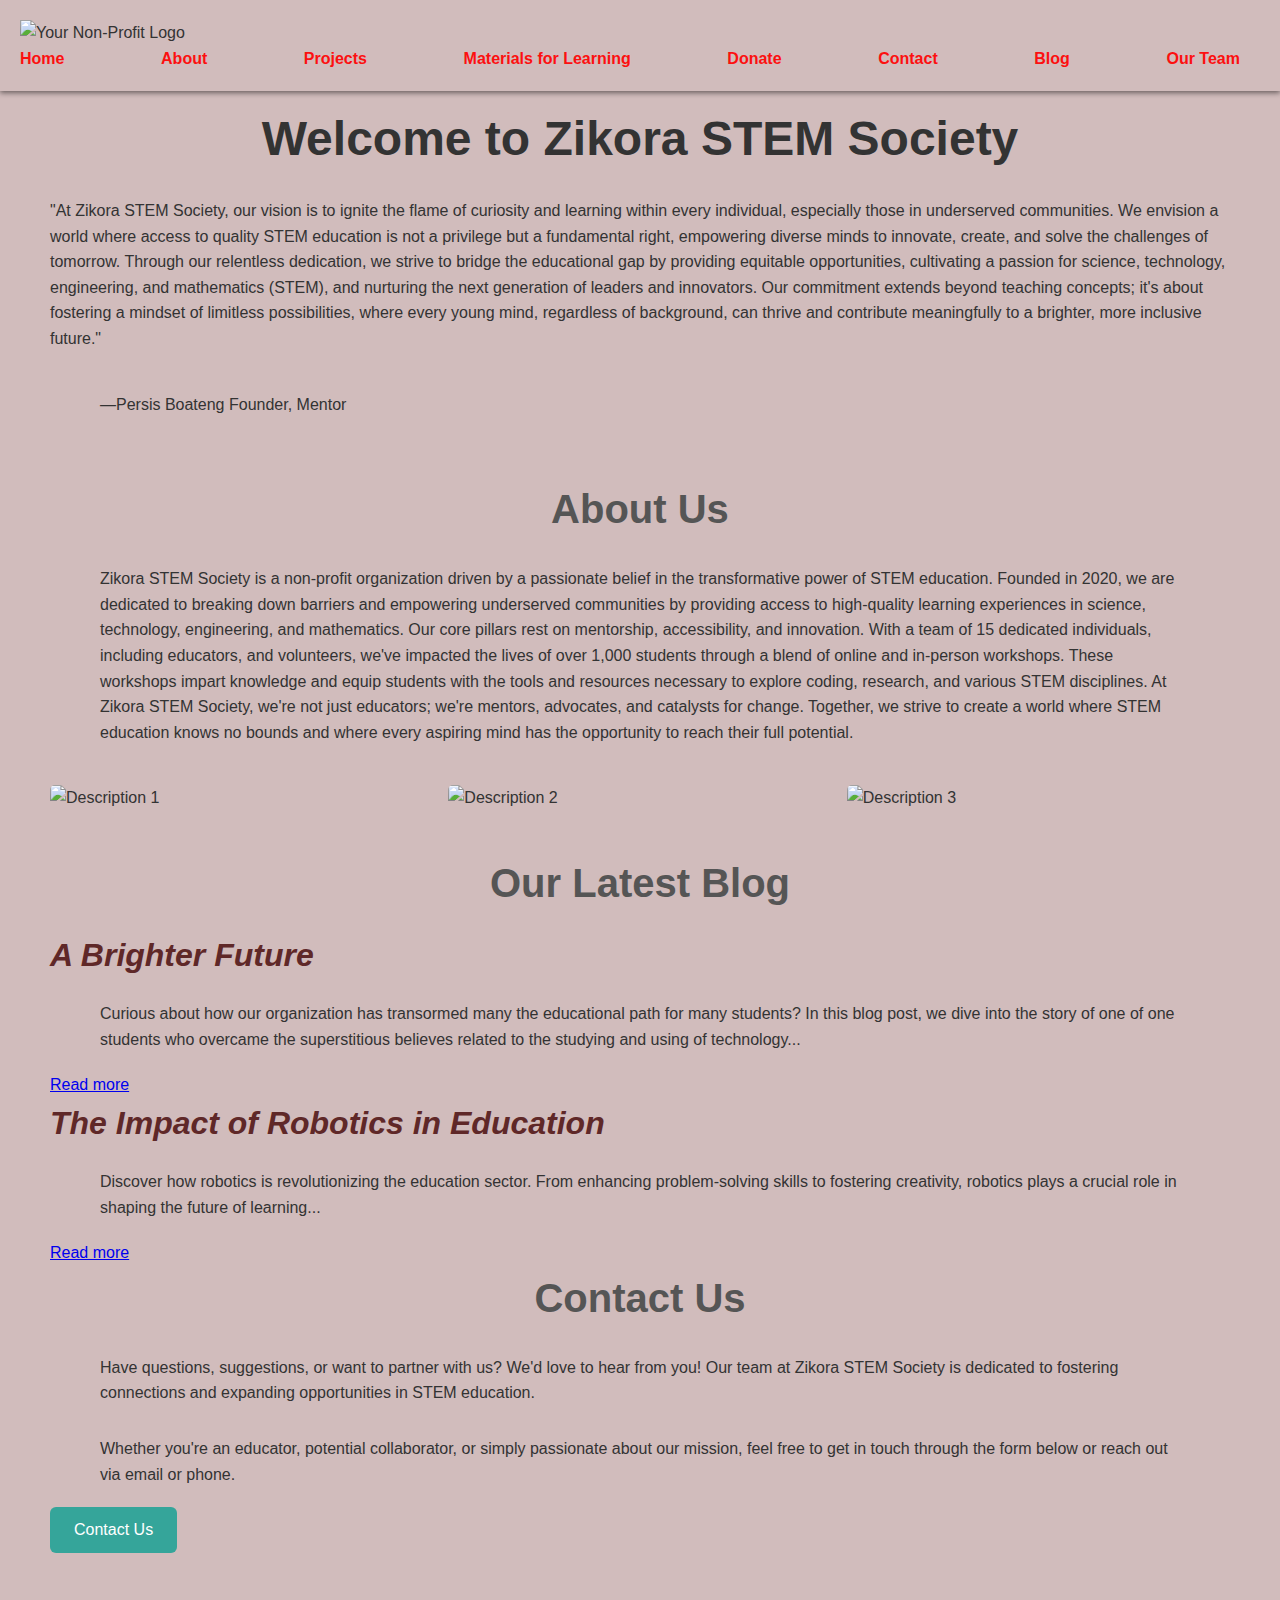
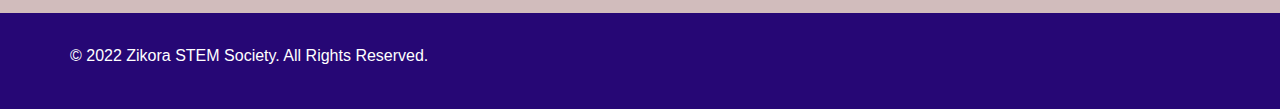
==== index.html @ 03171598 "Update index.html" ====
<!DOCTYPE html>
<html lang="en">

<head>
    <meta charset="UTF-8">
    <title>Zikora STEM Society</title>
    <!-- Link to your CSS file if you have one -->
    <link rel="stylesheet" href="styles.css">
</head>

<body>
    <!-- Navigation -->
    <header>
        <nav>
            <img src="images/2020 (2).png" alt="Your Non-Profit Logo" class="logo">
            <ul>
                <li><a href="#home">Home</a></li>
                <li><a href="#about">About</a></li>
                <li><a href="projects.html">Projects</a></li>
                <li><a href="materials.html">Materials for Learning</a></li>
                <li><a href="donate.html">Donate</a></li>
                <li><a href="contact.html">Contact</a></li>
                <li><a href="blog.html">Blog</a></li>
                <li><a href="team.html">Our Team</a></li>
            </ul>
        </nav>
    </header>

    <!-- Main Content Sections -->
    <main>
        <section id="home">
            <h1>Welcome to Zikora STEM Society</h1>
            <p1>"At Zikora STEM Society, our vision is to ignite the flame of curiosity and learning within every individual, especially those in underserved communities. We envision a world where access to quality STEM education is not a privilege but a fundamental right, empowering diverse minds to innovate, create, and solve the challenges of tomorrow. Through our relentless dedication, we strive to bridge the educational gap by providing equitable opportunities, cultivating a passion for science, technology, engineering, and mathematics (STEM), and nurturing the next generation of leaders and innovators. Our commitment extends beyond teaching concepts; it's about fostering a mindset of limitless possibilities, where every young mind, regardless of background, can thrive and contribute meaningfully to a brighter, more inclusive future."<p>

             <ul> 
                <p> —Persis Boateng Founder, Mentor</p>

        </section>

        <section id="about">
            <h2>About Us</h2>
            <p>Zikora STEM Society is a non-profit organization driven by a passionate belief in the transformative power of STEM education. Founded in 2020, we are dedicated to breaking down barriers and empowering underserved communities by providing access to high-quality learning experiences in science, technology, engineering, and mathematics.

                Our core pillars rest on mentorship, accessibility, and innovation. With a team of 15 dedicated individuals, including educators, and volunteers, we've impacted the lives of over 1,000 students through a blend of online and in-person workshops. These workshops impart knowledge and equip students with the tools and resources necessary to explore coding, research, and various STEM disciplines.
                
                At Zikora STEM Society, we're not just educators; we're mentors, advocates, and catalysts for change. Together, we strive to create a world where STEM education knows no bounds and where every aspiring mind has the opportunity to reach their full potential.</p>
                <div class="photo-container">
                    <img src="images/Dnbow7lU4AA_lLz.jpg" alt="Description 1">
                    <img src="images/santi-vedri-O5EMzfdxedg-unsplash.jpg" alt="Description 2">
                    <img src="images/alex-radelich-rtCfGTI7nCA-unsplash.jpg" alt="Description 3">
                </div>
            </section>

        
        </section>
          <!-- Blog Section -->
       <section id="blog">
        <h2>Our Latest Blog</h2>

        <article class="blog-post">
            <h3>A Brighter Future</h3>
            <p>Curious about how our organization has transormed many the educational path for many students? In this blog post, we dive into the story of one of one students who overcame the superstitious believes related to the studying and using of technology...</p>
            <a href="blog.html">Read more</a>
        </article>
        <article class="blog-post">
            <h3>The Impact of Robotics in Education</h3>
            <p>Discover how robotics is revolutionizing the education sector. From enhancing problem-solving skills to fostering creativity, robotics plays a crucial role in shaping the future of learning...</p>
            <a href="blog.html">Read more</a>
        </article>

           
           

        <section id="contact">
            <h2>Contact Us</h2>
            <p>Have questions, suggestions, or want to partner with us? We'd love to hear from you! Our team at Zikora STEM Society is dedicated to fostering connections and expanding opportunities in STEM education.</p>
            <p>Whether you're an educator, potential collaborator, or simply passionate about our mission, feel free to get in touch through the form below or reach out via email or phone.</p>
            <a href="contact.html"><button>Contact Us</button></a>
        </section>
        
    </main>


    <!-- Footer Section -->
    <footer>
        <!-- ... (your previous HTML code) ... -->

<!-- Footer Section -->
<footer>
    <div class="sponsorship">
        <p>&copy; 2022 Zikora STEM Society. All Rights Reserved.</p> 
      
    </div>
</footer>

</body>

</html>
---- styles.css ----
/* Reset default margin and padding */
body,
h1,
h2,
h3,
p,
ul {
    margin: 0;
    padding: 0;
}

/* Basic styling */
body {
    font-family: Arial, sans-serif;
    line-height: 1.6;
    background-color: #d1bcbc;
    color: #333;
}

/* Header styling with background image */
header {
    background-image: url(images/alexander-grey-O2u6gA2esAI-unsplash.jpg); /* Replace 'path/to/your/image.jpg' with your image URL */
    background-size: cover;
    background-position: center;
    background-repeat: no-repeat;
    box-shadow: 0 2px 5px rgba(0, 0, 0, 0.486);
    padding: 20px;
}


.logo {
    width: 200px; /* Adjust the width of your logo */
    height: 200px;
}



nav ul {
    list-style-type: none;
    display: flex;
    align-items: center; /* Align items vertically */
    justify-content: space-between;
}


nav ul li {
    display: inline-flex;
    margin-right: 20px;
}

nav ul li a {
    text-decoration: none;
    color: #fc1010;
    font-weight: bold;
    transition: color 0.3s ease; /* Smooth color transition on hover */
}
    
    nav ul li a:hover {
        color: #33fff5; /* Change color on hover */
}

/* Main content styling */
main {
    padding: 10px 50px 20px;
}

section {
    margin-bottom: 40px;
}

/* Style for the photo container */
.photo-container {
    display: flex;
    justify-content: space-between;
    margin-top: 20px;
}

.photo-container img {
    width: calc(33.33% - 10px); /* Adjust size and spacing as needed */
    border-radius: 5px;
}

/* Additional styling for specific image */
.Zikora-Approval img {
    max-width: 100%;
    height: auto;
    max-height: 100px; /* Set the maximum height as per your preference */
    margin-top: 15px;
    margin-bottom: 15px;
    border-radius: 8px;
    box-shadow: 0 0 10px rgba(0, 0, 0, 0.1);
}

/* h1 style */
h1 {
    font-size: 3em;
    margin-bottom: 20px;
    text-align: center;
    font-family: 'Arial Black', sans-serif;
    color: #333;
}

/* h2 style */
h2 {
    font-size: 2.5em;
    margin-bottom: 15px;
    text-align: center;
    font-family: 'Verdana', sans-serif;
    color: #555;
}

/* h3 style */
h3 {
    font-size: 2em;
    margin-bottom: 10px;
    text-align: left;
    font-style: italic;
    color: #5f2828;
}


p {
    margin-bottom: x-small;
    line-height: 1.6;
    padding: 10px 50px 20px;
    text-align: left;

}

/* ... (your previous CSS code) ... */

/* Style for Donate and Contact buttons */
section# button,
section#contact button {
    padding: 12px 24px;
    background-color: #35a59a;
    color: #fff;
    border: none;
    border-radius: 5px;
    font-size: 1em;
    cursor: pointer;
    transition: background-color 0.3s ease, transform 0.2s ease;
    box-shadow: 0 4px 6px rgba(0, 0, 0, 0.1);
    text-transform: uppercase;
    letter-spacing: 1px;
    outline: none;
}

section#donate button:hover,
section#contact button:hover {
    background-color: #36718b;
    transform: translateY(-2px);
    box-shadow: 0 6px 8px #00000033;
}

/* Your existing CSS code here */

/* Style for the contact form */
section#contact form {
    max-width: 600px;
    margin: 20px auto;
    background-color: #f8f8f8;
    padding: 20px;
    border-radius: 8px;
    box-shadow: 0 4px 8px rgba(0, 0, 0, 0.1);
}

label {
    display: block;
    margin-bottom: 8px;
    color: #333;
    font-weight: bold;
}

input,
textarea {
    width: 100%;
    padding: 12px;
    margin-bottom: 16px;
    box-sizing: border-box;
    border: 1px solid #ccc;
    border-radius: 4px;
    font-size: 1em;
}

button {
    background-color: #35a59a;
    color: #fff;
    padding: 14px 24px;
    border: none;
    border-radius: 6px;
    font-size: 1em;
    cursor: pointer;
    transition: background-color 0.3s ease, transform 0.2s ease;
}

button:hover {
    background-color: #36718b;
    transform: translateY(-2px);
}

/* Add this to your existing CSS file or update it accordingly */

.team-member {
    display: flex;
    margin-bottom: 40px;
}

.team-member-info {
    flex: 1;
    padding: 0 20px;
}

.team-member-photo img {
    max-width: 100%;
    height: auto;
}


/* Footer styling */
/* Style for the sponsorship section in the footer */
footer {
    text-align: center;
    padding: 10px;
    background-color: #260775;
    color: #fff;
}

.sponsorship {
    display: flex;
    align-items: center;
    justify-content: space-between;
}

.sponsor-logo img {
    width: 120px; /* Adjust size as needed */
    height: auto;
}
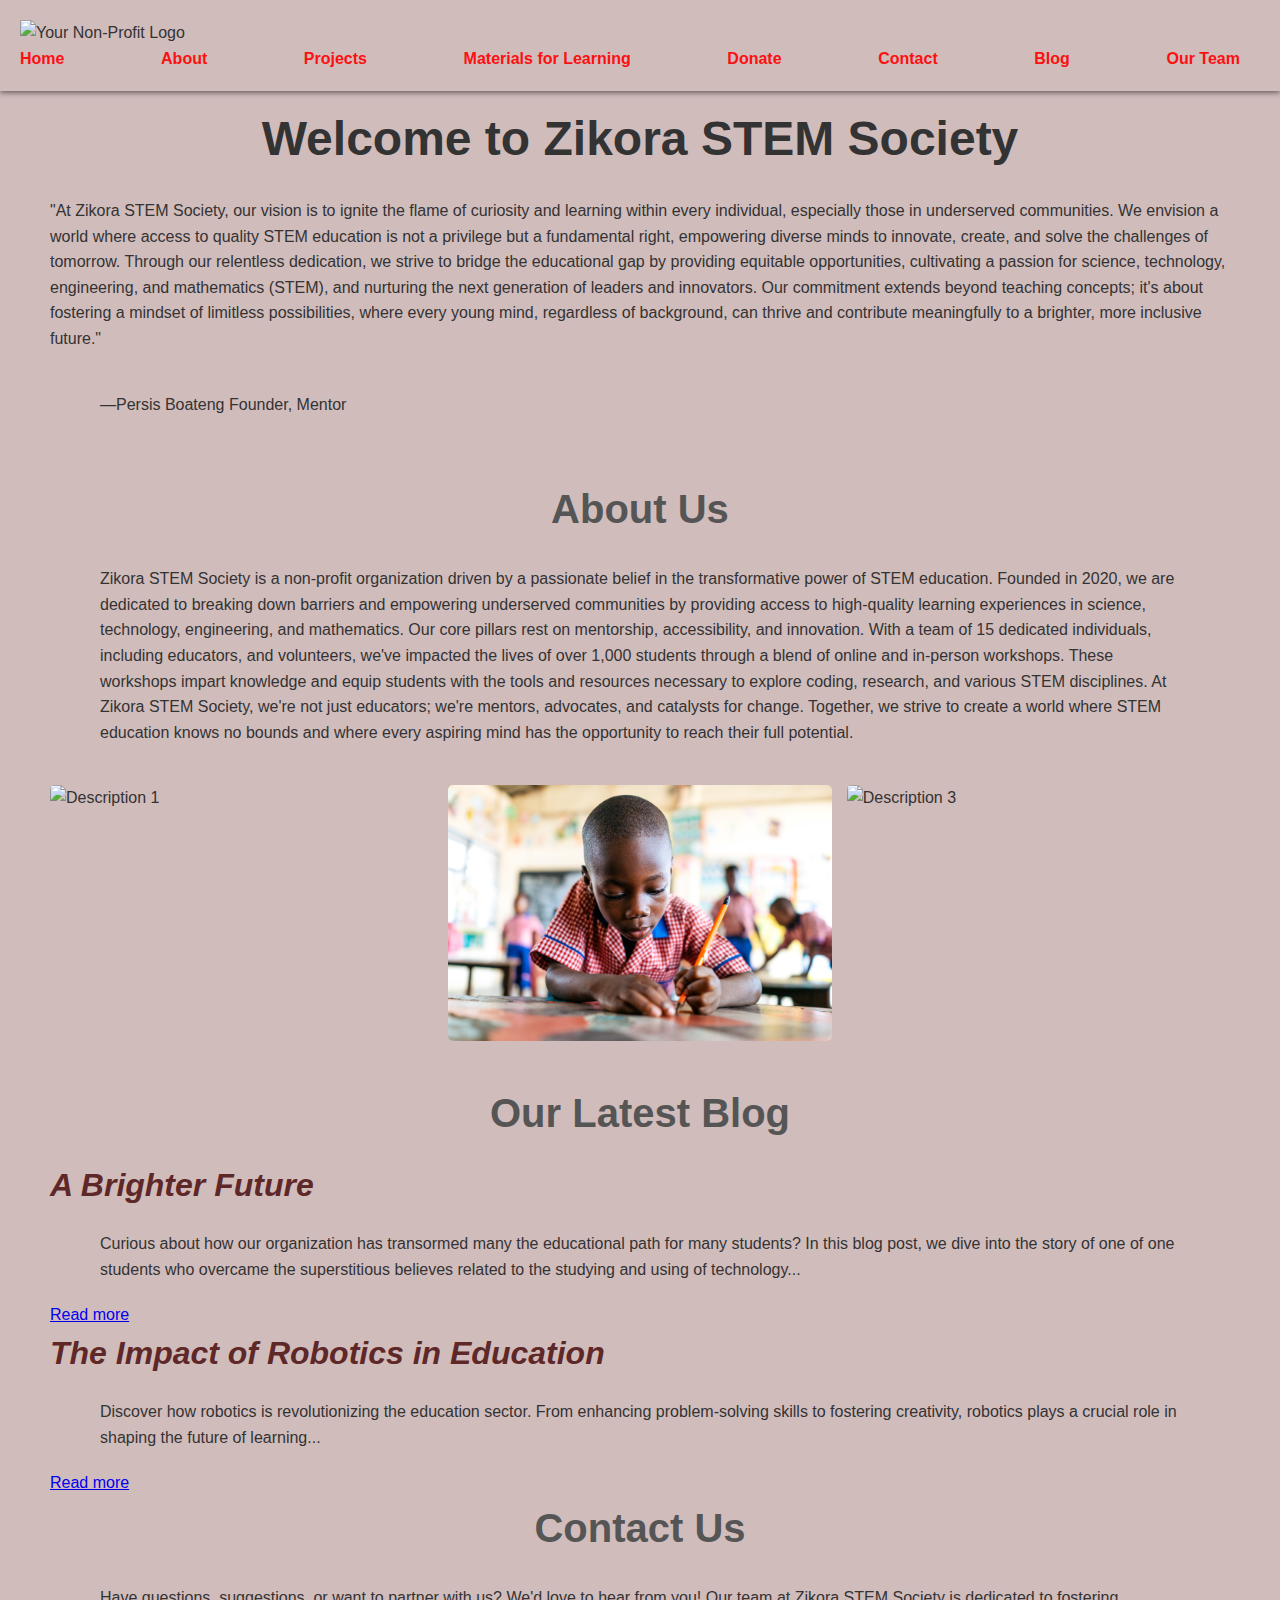
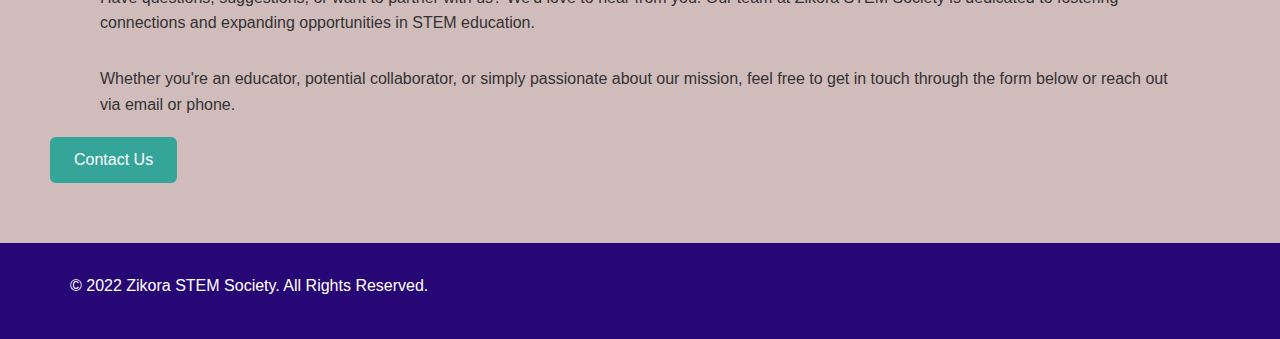
==== commit 8d897dd7: "Update index.html" ====
--- a/index.html
+++ b/index.html
@@ -46,7 +46,7 @@
                 At Zikora STEM Society, we're not just educators; we're mentors, advocates, and catalysts for change. Together, we strive to create a world where STEM education knows no bounds and where every aspiring mind has the opportunity to reach their full potential.</p>
                 <div class="photo-container">
                     <img src="images/Dnbow7lU4AA_lLz.jpg" alt="Description 1">
-                    <img src="images/santi-vedri-O5EMzfdxedg-unsplash.jpg" alt="Description 2">
+                    <img src="images/ghana-0-8_custom-87c64f0a56fc71daac6f765429317a2cb241da96.jpg" alt="Description 2">
                     <img src="images/alex-radelich-rtCfGTI7nCA-unsplash.jpg" alt="Description 3">
                 </div>
             </section>
--- a/styles.css
+++ b/styles.css
@@ -11,6 +11,9 @@
 
 /* Basic styling */
 body {
+    min-height: 100vh;
+    display: flex;
+    flex-direction: column;
     font-family: Arial, sans-serif;
     line-height: 1.6;
     background-color: #d1bcbc;
@@ -220,19 +223,11 @@
 /* Footer styling */
 /* Style for the sponsorship section in the footer */
 footer {
+    margin-top: auto;
     text-align: center;
     padding: 10px;
     background-color: #260775;
     color: #fff;
 }
 
-.sponsorship {
-    display: flex;
-    align-items: center;
-    justify-content: space-between;
-}
-
-.sponsor-logo img {
-    width: 120px; /* Adjust size as needed */
-    height: auto;
-}
+
